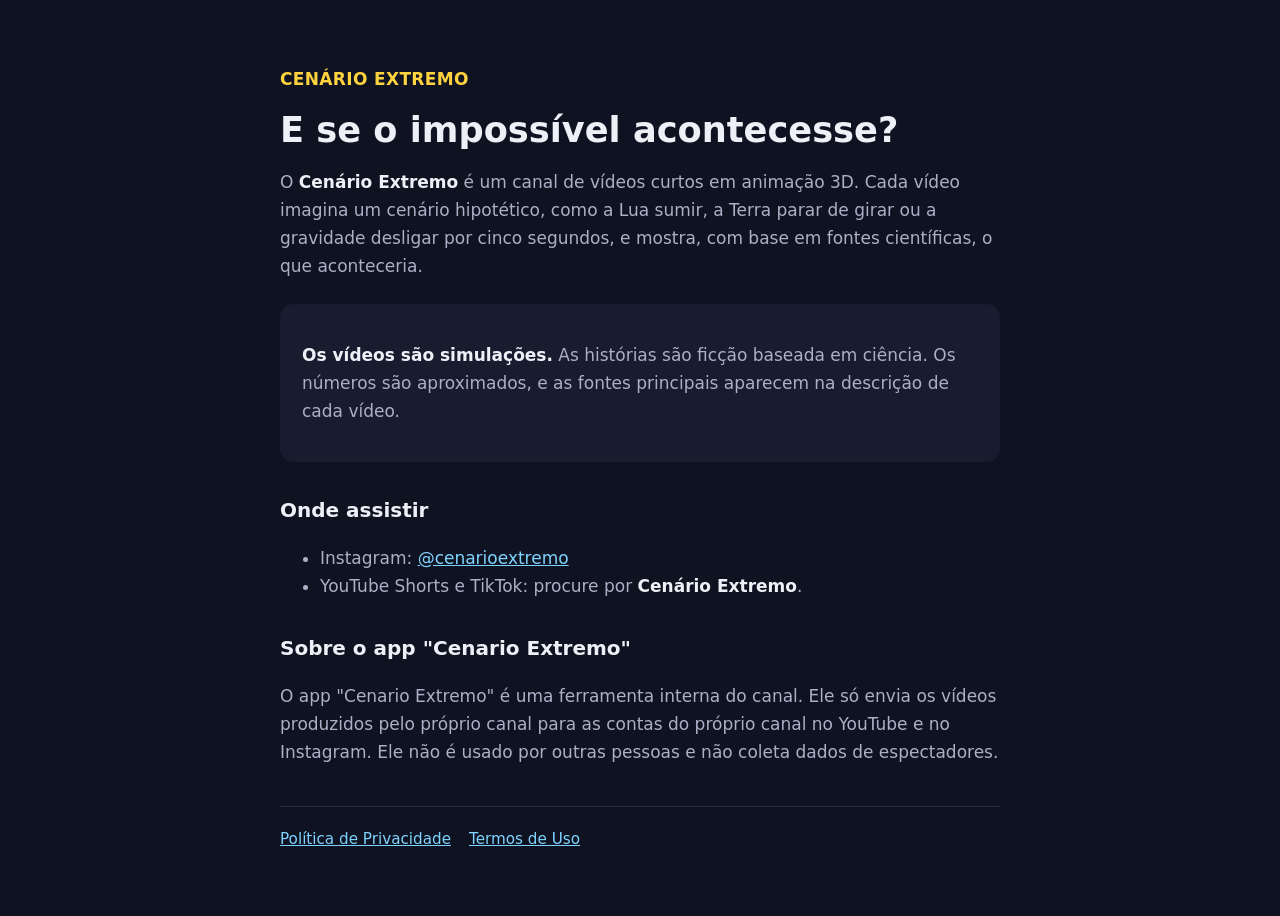
==== index.html @ 7fbb327b "Site do canal: inicio, politica de privacidade e termos Co-Authored-By: Claude Opus 5.5 <noreply@ant" ====
<!doctype html>
<html lang="pt-BR">
<head>
<meta charset="utf-8">
<meta name="viewport" content="width=device-width, initial-scale=1">
<title>Cenário Extremo</title>
<meta name="description" content="Cenário Extremo: animações 3D curtas sobre o que aconteceria se o impossível acontecesse.">
<link rel="stylesheet" href="estilo.css">
</head>
<body>
<main>
  <p class="marca">CENÁRIO EXTREMO</p>
  <h1>E se o impossível acontecesse?</h1>
  <p>O <strong>Cenário Extremo</strong> é um canal de vídeos curtos em animação 3D. Cada vídeo imagina um cenário hipotético, como a Lua sumir, a Terra parar de girar ou a gravidade desligar por cinco segundos, e mostra, com base em fontes científicas, o que aconteceria.</p>

  <div class="cartao">
    <p><strong>Os vídeos são simulações.</strong> As histórias são ficção baseada em ciência. Os números são aproximados, e as fontes principais aparecem na descrição de cada vídeo.</p>
  </div>

  <h2>Onde assistir</h2>
  <ul>
    <li>Instagram: <a href="https://www.instagram.com/cenarioextremo/">@cenarioextremo</a></li>
    <li>YouTube Shorts e TikTok: procure por <strong>Cenário Extremo</strong>.</li>
  </ul>

  <h2>Sobre o app "Cenario Extremo"</h2>
  <p>O app "Cenario Extremo" é uma ferramenta interna do canal. Ele só envia os vídeos produzidos pelo próprio canal para as contas do próprio canal no YouTube e no Instagram. Ele não é usado por outras pessoas e não coleta dados de espectadores.</p>

  <nav>
    <a href="privacidade.html">Política de Privacidade</a>
    <a href="termos.html">Termos de Uso</a>
  </nav>
</main>
</body>
</html>
---- estilo.css ----
:root{--fundo:#0f1220;--cartao:#181c2e;--texto:#eef0f7;--suave:#aab0c6;--destaque:#ffd23f;--link:#7fd4ff}
*{box-sizing:border-box}
body{margin:0;background:var(--fundo);color:var(--texto);font:17px/1.65 system-ui,-apple-system,"Segoe UI",Roboto,sans-serif}
main{max-width:760px;margin:0 auto;padding:48px 20px 64px}
h1{font-size:2.2rem;line-height:1.15;margin:0 0 8px}
h2{font-size:1.25rem;margin:32px 0 8px}
p,li{color:var(--suave)}
strong{color:var(--texto)}
a{color:var(--link)}
.marca{color:var(--destaque);font-weight:800;letter-spacing:.02em}
.cartao{background:var(--cartao);border-radius:14px;padding:20px 22px;margin:24px 0}
nav{display:flex;gap:18px;flex-wrap:wrap;margin-top:40px;padding-top:20px;border-top:1px solid #2a2f45;font-size:.95rem}
small{color:var(--suave)}
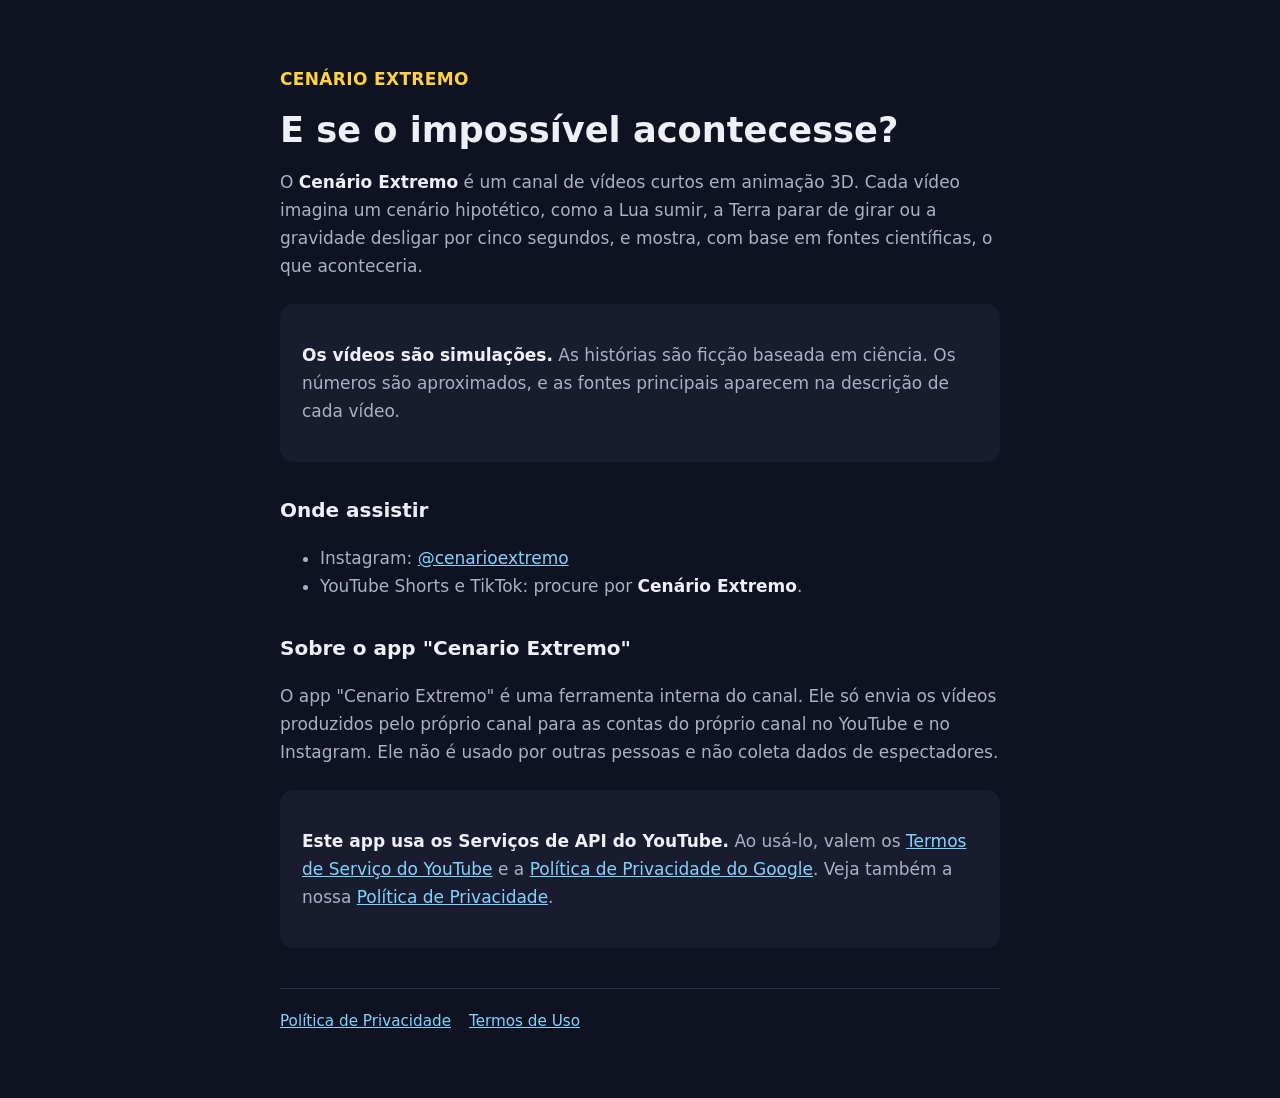
==== commit e8b43996: "Aviso dos Servicos de API do YouTube na pagina inicial e secao de exclusao de dados Co-Authored-By: " ====
--- a/index.html
+++ b/index.html
@@ -26,6 +26,10 @@
   <h2>Sobre o app "Cenario Extremo"</h2>
   <p>O app "Cenario Extremo" é uma ferramenta interna do canal. Ele só envia os vídeos produzidos pelo próprio canal para as contas do próprio canal no YouTube e no Instagram. Ele não é usado por outras pessoas e não coleta dados de espectadores.</p>
 
+  <div class="cartao">
+    <p><strong>Este app usa os Serviços de API do YouTube.</strong> Ao usá-lo, valem os <a href="https://www.youtube.com/t/terms">Termos de Serviço do YouTube</a> e a <a href="https://policies.google.com/privacy">Política de Privacidade do Google</a>. Veja também a nossa <a href="privacidade.html">Política de Privacidade</a>.</p>
+  </div>
+
   <nav>
     <a href="privacidade.html">Política de Privacidade</a>
     <a href="termos.html">Termos de Uso</a>
